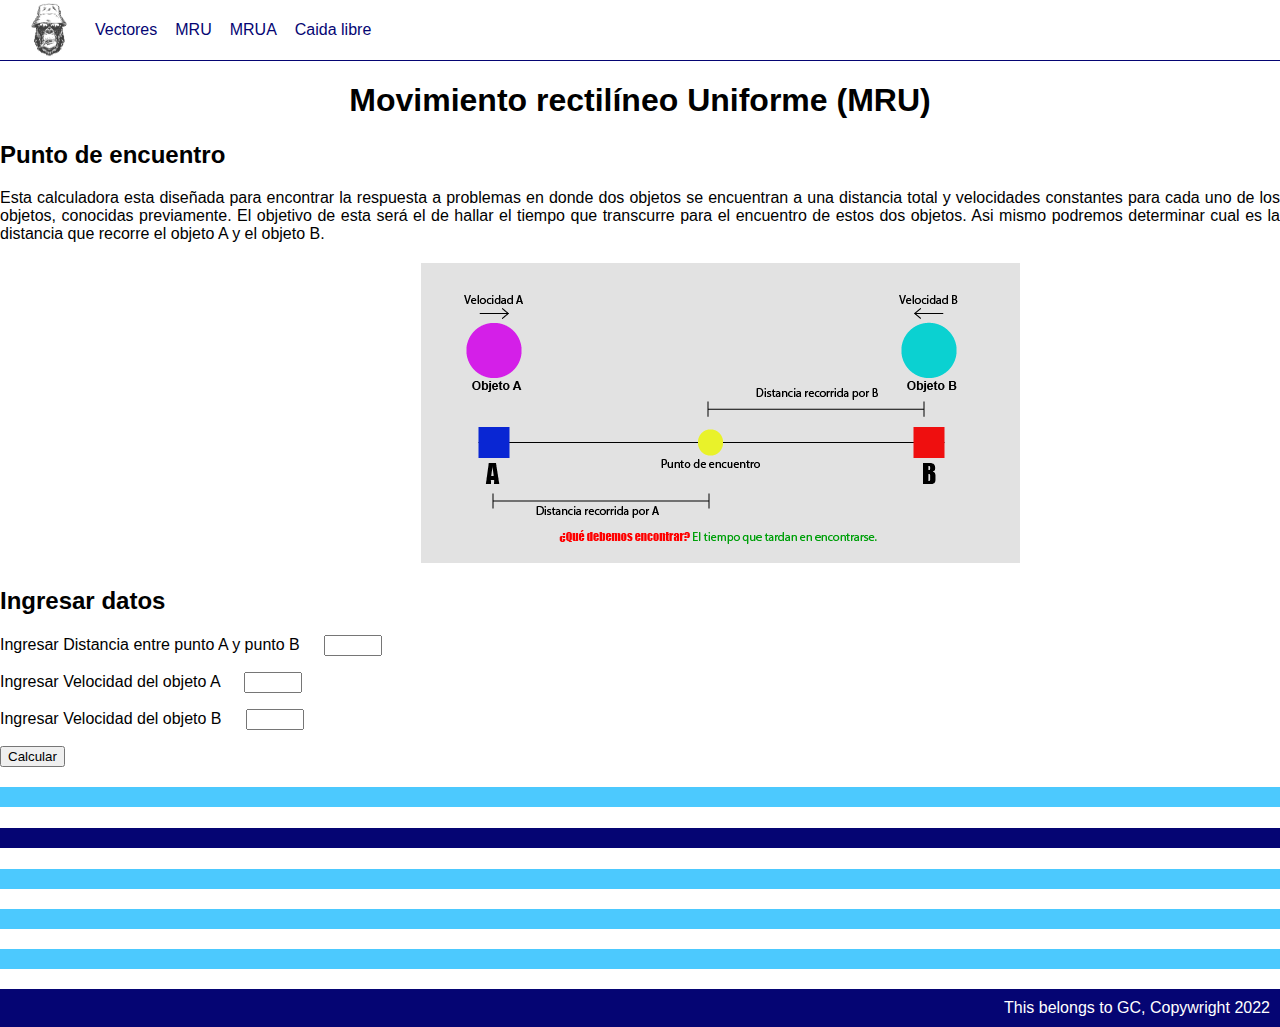
==== index.html @ 4262a770 "Problems fixed" ====
<!DOCTYPE html>
<html lang="en">
<head>
    <meta charset="UTF-8">
    <meta http-equiv="X-UA-Compatible" content="IE=edge">
    <meta name="viewport" content="width=device-width, initial-scale=1.0">
    <link rel="stylesheet" href="./style.css">

    <title>Fisica resolución de ejercicios</title>
</head>
<body>
    <nav>
        <img src="" alt="Mono" class="menu">
        
        <div class="navbar-left">
            <img src="./logo_mono.jpg" alt="logo_mono" class="logo">
            <ul>
                <li>
                  <a href="/">Vectores</a>
                </li>
                <li>
                  <a href="/">MRU</a>
                </li>
                <li>
                  <a href="/">MRUA</a>
                </li>
                <li>
                  <a href="/">Caida libre</a>
                </li>
              </ul>
            </div>
    </nav>
    <section class="main-container">
        <h1 class="titulo">Movimiento rectilíneo Uniforme (MRU)</h1>
        <h2>Punto de encuentro</h2>
        <p class="descripcion">Esta calculadora esta diseñada para encontrar la respuesta a problemas en donde dos objetos se encuentran a una distancia total  y  velocidades constantes para cada uno de los objetos, conocidas previamente. El objetivo de esta será el de hallar el tiempo que transcurre para el encuentro de estos dos objetos. Asi mismo podremos determinar cual es la distancia que recorre el objeto A y el objeto B.</p>

        <div class="graphic">
            <img src="./pEncuentro.png" alt="Dibujo de MRU punto de encuentro">
        </div>

        <h2>Ingresar datos</h2>
        <p>Ingresar Distancia entre punto A y punto B <input type="text" id="dist" class="input-container"></p>
        <p>Ingresar Velocidad del objeto A <input type="text" id="velA" class="input-container"></p>
        <p>Ingresar Velocidad del objeto B <input type="text" id="velB"class="input-container"></p>
        <button id ="calcu" class="buttonSend">Calcular</button>
        
        
        <h2 id="tittle-data" class="headings2"></h2>
        <p id="datos"></p>

        <h1 id ="solution" class="headings1"></h1>      

        <h2 id="tittle-ts" class="headings2"></h2>
        <p id="time-solved"></p>

        <h2 id="tittle-ds" class="headings2"></h2>
        <p id="distance-solved"></p>

        <h2 id="tittle-cs" class="headings2"></h2>
        <p id="compact-solved"></p>

    </section>
   <script src="./main.js"></script> 
</body>

<footer class="footer">This belongs to GC, Copywright 2022</footer>
</html>
---- style.css ----
:root {
    --white: #FFFFFF;
    --black: #000000;
    --dark-blue: #050573;
    --light-blue: #4cc9fe;
    --text-input-field: #F7F7F7;
    --hospital-green: #ACD9B2;
    --sm: 14px;
    --md: 16px;
    --lg: 18px;
    }
    body {
        margin: 0;
        font-family: 'Quicksand', sans-serif;
      }

      .titulo{
        text-align: center;
      }
  
      .inactive{
          display: none;
      }
  
      /* NAV */
      nav {
        background-color: var(--white);
        display: flex;
        justify-content: space-between;
        padding: 0 24px;
        border-bottom: 1px solid var(--dark-blue);
      }
      .menu {
        display: none;
      }
      .logo {
        width: 50px;
      }
      .navbar-left ul,
      .navbar-right ul {
        list-style: none;
        padding: 0;
        margin: 0;
        display: flex;
        align-items: center;
        height: 60px;
      }
      .navbar-left {
        display: flex;
      }
      .navbar-left ul {
        margin-left: 12px;
      }
      .navbar-left ul li a,
      .navbar-right ul li a {
        text-decoration: none;
        color: var(--dark-blue);
        border: 1px solid var(--white);
        padding: 8px;
        border-radius: 8px;
      }
      .navbar-left ul li a:hover,
      .navbar-right ul li a:hover {
        border: 1px solid var(--hospital-green);
        color: var(--hospital-green);
      }

      .descripcion{
        text-align: justify;
        margin-bottom: 20px;
      }

      .input-container{
        margin-left: 20px;
        width: 50px;
      }

      .graphic{
        position: relative;
        padding-left: 420px;
      }

      .headings1{
        background-color: var(--dark-blue);
        color: #ffffff;
        text-align: justify;
        padding: 10px;
      }

      .headings2{
        background-color: var(--light-blue);
        color: #000000;
        text-align: justify;
        padding: 10px;
      }

      .footer{
        background-color: var(--dark-blue);
        color: #ffffff;
        text-align: right;
        padding: 10px;
      }
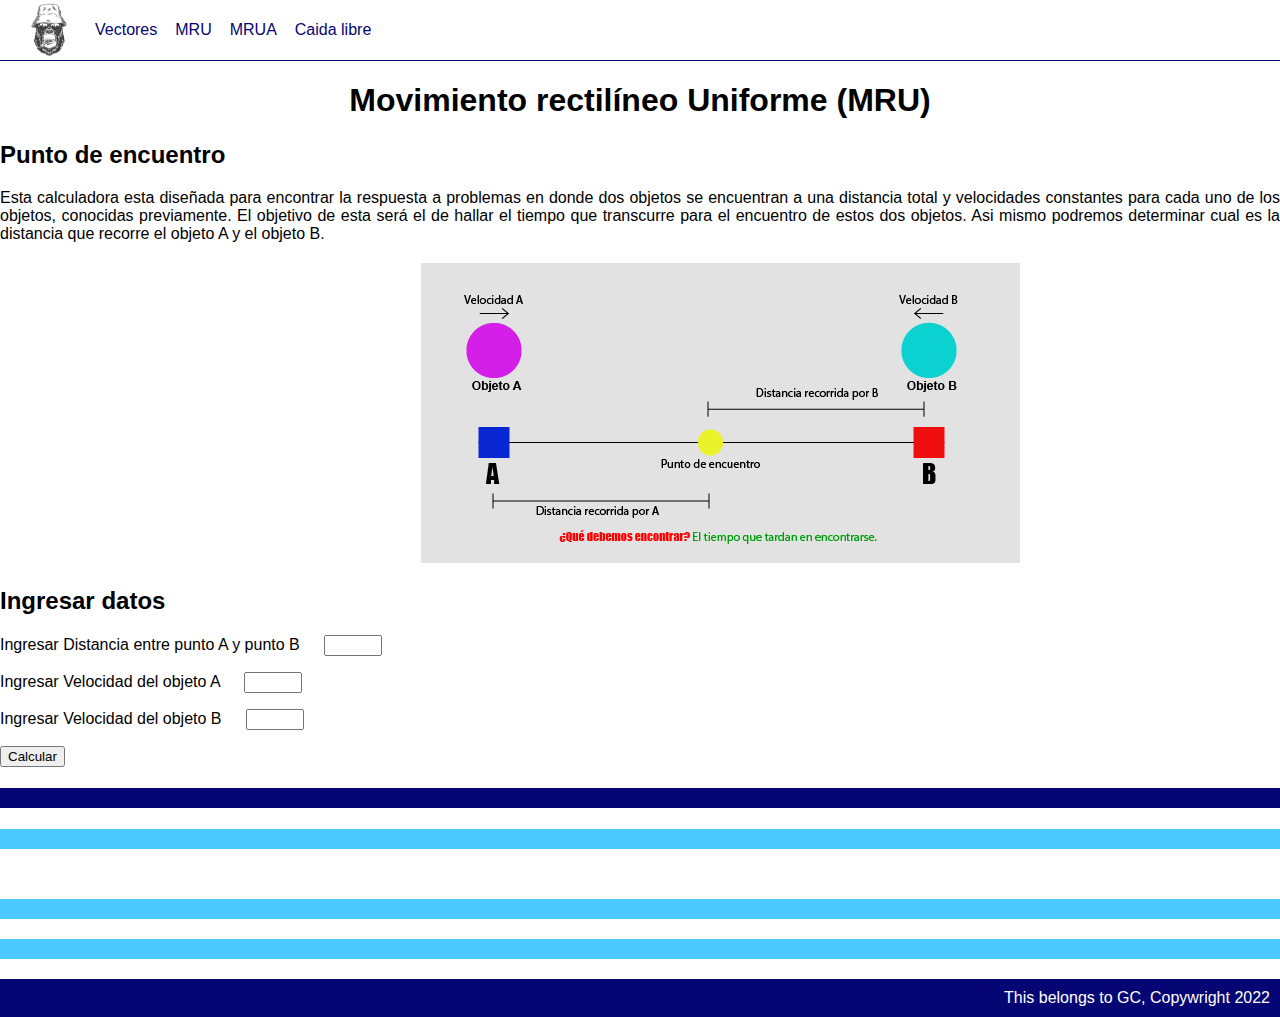
==== commit 78f80579: "I have to figure out how to do something to hide the solutions" ====
--- a/index.html
+++ b/index.html
@@ -47,18 +47,18 @@
         
         
         <h2 id="tittle-data" class="headings2"></h2>
-        <p id="datos"></p>
+        <p id="datos" class="data-container"></p>
 
         <h1 id ="solution" class="headings1"></h1>      
 
-        <h2 id="tittle-ts" class="headings2"></h2>
-        <p id="time-solved"></p>
+        <h2 id="tittle-ts" class="heading-ts"></h2>
+        <p id="time-solved" class="time-solution-container"></p>
 
-        <h2 id="tittle-ds" class="headings2"></h2>
-        <p id="distance-solved"></p>
+        <h2 id="tittle-ds" class="heading-ds"></h2>
+        <p id="distance-solved" class="distance-solution-container"> </p>
 
-        <h2 id="tittle-cs" class="headings2"></h2>
-        <p id="compact-solved"></p>
+        <h2 id="tittle-cs" class="heading-cs"></h2>
+        <p id="compact-solved" class="compact-solution-container"></p>
 
     </section>
    <script src="./main.js"></script> 
--- a/style.css
+++ b/style.css
@@ -87,11 +87,30 @@
         padding: 10px;
       }
 
-      .headings2{
+      .heading-ts{
         background-color: var(--light-blue);
         color: #000000;
         text-align: justify;
         padding: 10px;
+      }
+
+      .heading-ds{
+        background-color: var(--light-blue);
+        color: #000000;
+        text-align: justify;
+        padding: 10px;
+      }
+
+      .heading-cs{
+        background-color: var(--light-blue);
+        color: #000000;
+        text-align: justify;
+        padding: 10px;
+      }
+
+      .time-solution-container{
+        background-color: var(--white);
+        padding: 5px;
       }
 
       .footer{
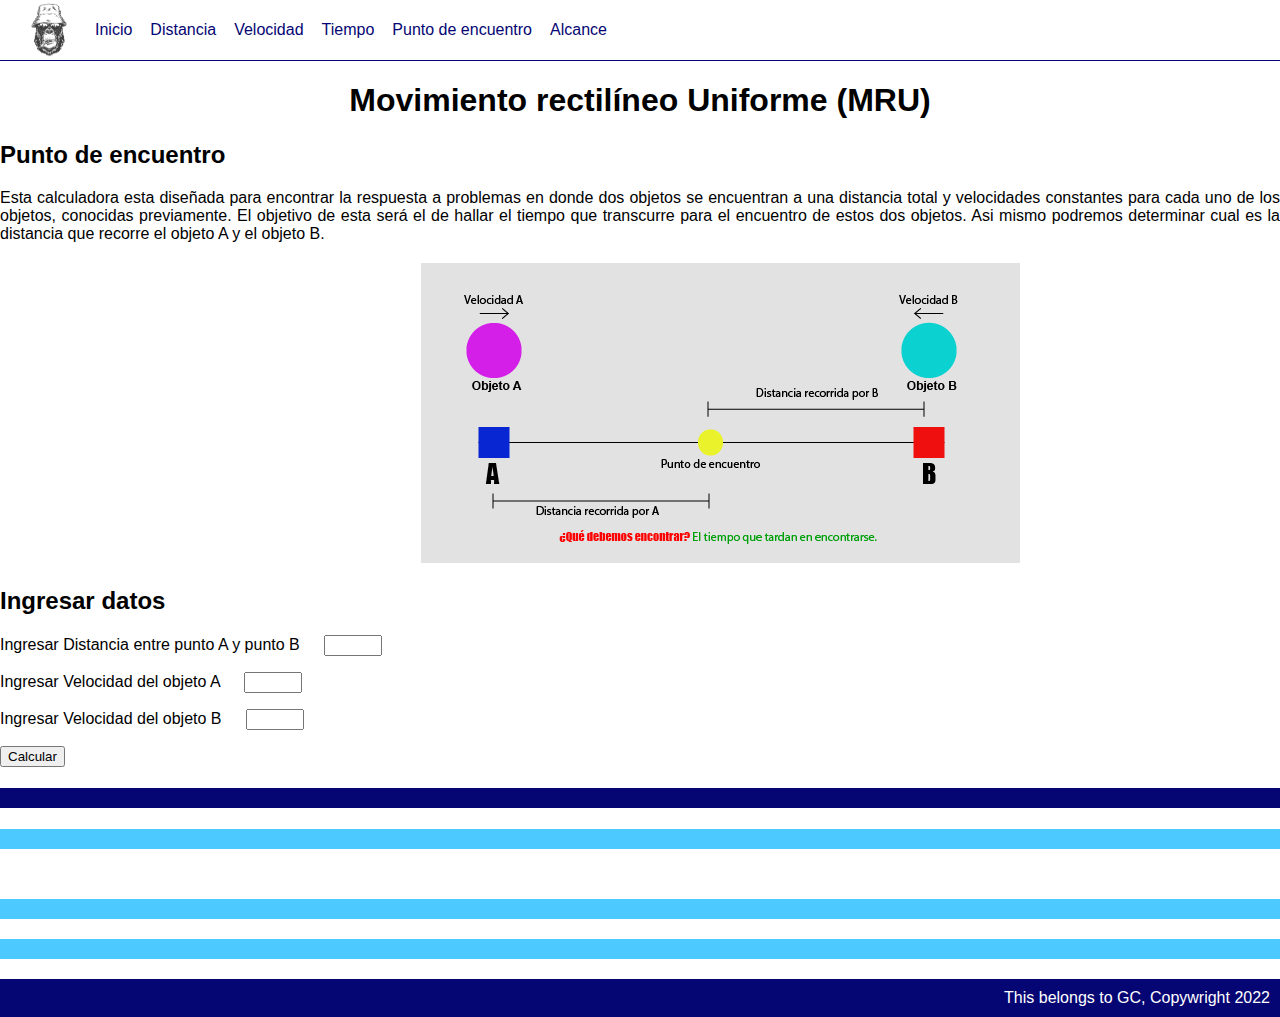
==== commit 17f932e0: "haciendo nuevas ventanas" ====
--- a/index.html
+++ b/index.html
@@ -6,7 +6,7 @@
     <meta name="viewport" content="width=device-width, initial-scale=1.0">
     <link rel="stylesheet" href="./style.css">
 
-    <title>Fisica resolución de ejercicios</title>
+    <title>MRU resolución de ejercicios</title>
 </head>
 <body>
     <nav>
@@ -16,16 +16,22 @@
             <img src="./logo_mono.jpg" alt="logo_mono" class="logo">
             <ul>
                 <li>
-                  <a href="/">Vectores</a>
+                <a href="./inicio.html">Inicio</a>
+                </li>  
+                 <li>
+                  <a href="/">Distancia</a>
                 </li>
                 <li>
-                  <a href="/">MRU</a>
+                  <a href="/">Velocidad</a>
                 </li>
                 <li>
-                  <a href="/">MRUA</a>
+                  <a href="/">Tiempo</a>
                 </li>
                 <li>
-                  <a href="/">Caida libre</a>
+                  <a href="./index.html">Punto de encuentro</a>
+                </li>
+                <li>
+                  <a href="/">Alcance</a>
                 </li>
               </ul>
             </div>
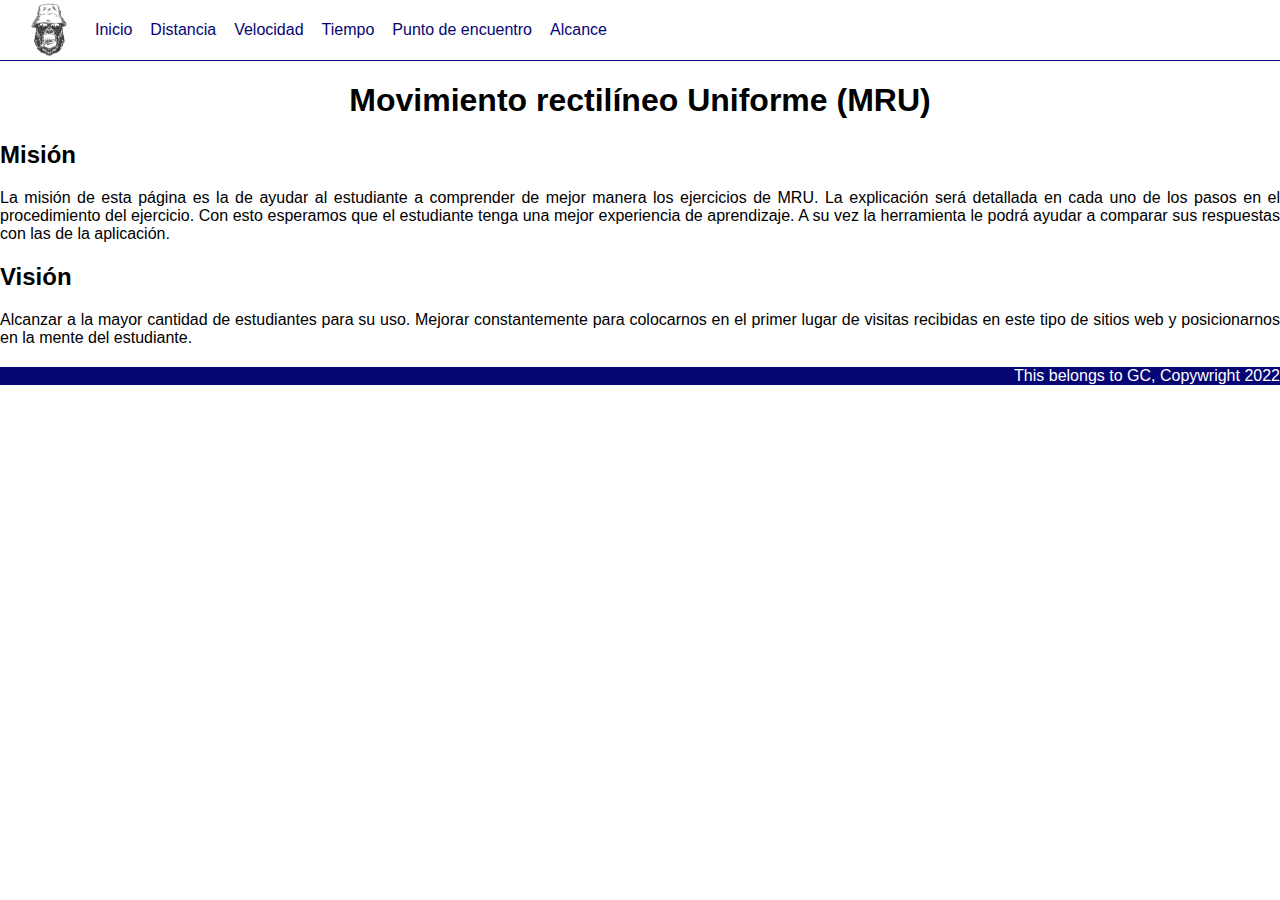
==== commit def21d0a: "Cambio de nombres a los documentos" ====
--- a/index.html
+++ b/index.html
@@ -6,7 +6,7 @@
     <meta name="viewport" content="width=device-width, initial-scale=1.0">
     <link rel="stylesheet" href="./style.css">
 
-    <title>MRU resolución de ejercicios</title>
+    <title>Inicio MRU</title>
 </head>
 <body>
     <nav>
@@ -16,55 +16,32 @@
             <img src="./logo_mono.jpg" alt="logo_mono" class="logo">
             <ul>
                 <li>
-                <a href="./inicio.html">Inicio</a>
-                </li>  
-                 <li>
-                  <a href="/">Distancia</a>
+                    <a href="./inicio.html">Inicio</a>
+                </li><li>
+                    <a class="distancia" href="./distancia.html">Distancia</a>
                 </li>
                 <li>
-                  <a href="/">Velocidad</a>
+                    <a class="velocidad" href="/">Velocidad</a>
                 </li>
                 <li>
-                  <a href="/">Tiempo</a>
+                    <a class="tiempo" href="/">Tiempo</a>
                 </li>
                 <li>
-                  <a href="./index.html">Punto de encuentro</a>
+                    <a class="punto-de-encuentro" href="./index.html">Punto de encuentro</a>
                 </li>
                 <li>
-                  <a href="/">Alcance</a>
+                    <a class="alcance" href="/">Alcance</a>
                 </li>
               </ul>
             </div>
     </nav>
     <section class="main-container">
         <h1 class="titulo">Movimiento rectilíneo Uniforme (MRU)</h1>
-        <h2>Punto de encuentro</h2>
-        <p class="descripcion">Esta calculadora esta diseñada para encontrar la respuesta a problemas en donde dos objetos se encuentran a una distancia total  y  velocidades constantes para cada uno de los objetos, conocidas previamente. El objetivo de esta será el de hallar el tiempo que transcurre para el encuentro de estos dos objetos. Asi mismo podremos determinar cual es la distancia que recorre el objeto A y el objeto B.</p>
+        <h2>Misión</h2>
+        <p class="descripcion">La misión de esta página es la de ayudar al estudiante a comprender de mejor manera los ejercicios de MRU. La explicación será detallada en cada uno de los pasos en el procedimiento del ejercicio. Con esto esperamos que el estudiante tenga una mejor experiencia de aprendizaje. A su vez la herramienta le podrá ayudar a comparar sus respuestas con las de la aplicación.</p>
 
-        <div class="graphic">
-            <img src="./pEncuentro.png" alt="Dibujo de MRU punto de encuentro">
-        </div>
-
-        <h2>Ingresar datos</h2>
-        <p>Ingresar Distancia entre punto A y punto B <input type="text" id="dist" class="input-container"></p>
-        <p>Ingresar Velocidad del objeto A <input type="text" id="velA" class="input-container"></p>
-        <p>Ingresar Velocidad del objeto B <input type="text" id="velB"class="input-container"></p>
-        <button id ="calcu" class="buttonSend">Calcular</button>
-        
-        
-        <h2 id="tittle-data" class="headings2"></h2>
-        <p id="datos" class="data-container"></p>
-
-        <h1 id ="solution" class="headings1"></h1>      
-
-        <h2 id="tittle-ts" class="heading-ts"></h2>
-        <p id="time-solved" class="time-solution-container"></p>
-
-        <h2 id="tittle-ds" class="heading-ds"></h2>
-        <p id="distance-solved" class="distance-solution-container"> </p>
-
-        <h2 id="tittle-cs" class="heading-cs"></h2>
-        <p id="compact-solved" class="compact-solution-container"></p>
+        <h2>Visión</h2>
+        <p class="descripcion">Alcanzar a la mayor cantidad de estudiantes para su uso. Mejorar constantemente para colocarnos en el primer lugar de visitas recibidas en este tipo de sitios web y posicionarnos en la mente del estudiante.</p>
 
     </section>
    <script src="./main.js"></script> 
--- a/style.css
+++ b/style.css
@@ -74,48 +74,10 @@
         margin-left: 20px;
         width: 50px;
       }
-
-      .graphic{
-        position: relative;
-        padding-left: 420px;
-      }
-
-      .headings1{
-        background-color: var(--dark-blue);
-        color: #ffffff;
-        text-align: justify;
-        padding: 10px;
-      }
-
-      .heading-ts{
-        background-color: var(--light-blue);
-        color: #000000;
-        text-align: justify;
-        padding: 10px;
-      }
-
-      .heading-ds{
-        background-color: var(--light-blue);
-        color: #000000;
-        text-align: justify;
-        padding: 10px;
-      }
-
-      .heading-cs{
-        background-color: var(--light-blue);
-        color: #000000;
-        text-align: justify;
-        padding: 10px;
-      }
-
-      .time-solution-container{
-        background-color: var(--white);
-        padding: 5px;
-      }
-
+      
       .footer{
         background-color: var(--dark-blue);
         color: #ffffff;
         text-align: right;
-        padding: 10px;
+        /* padding: 10px; */
       }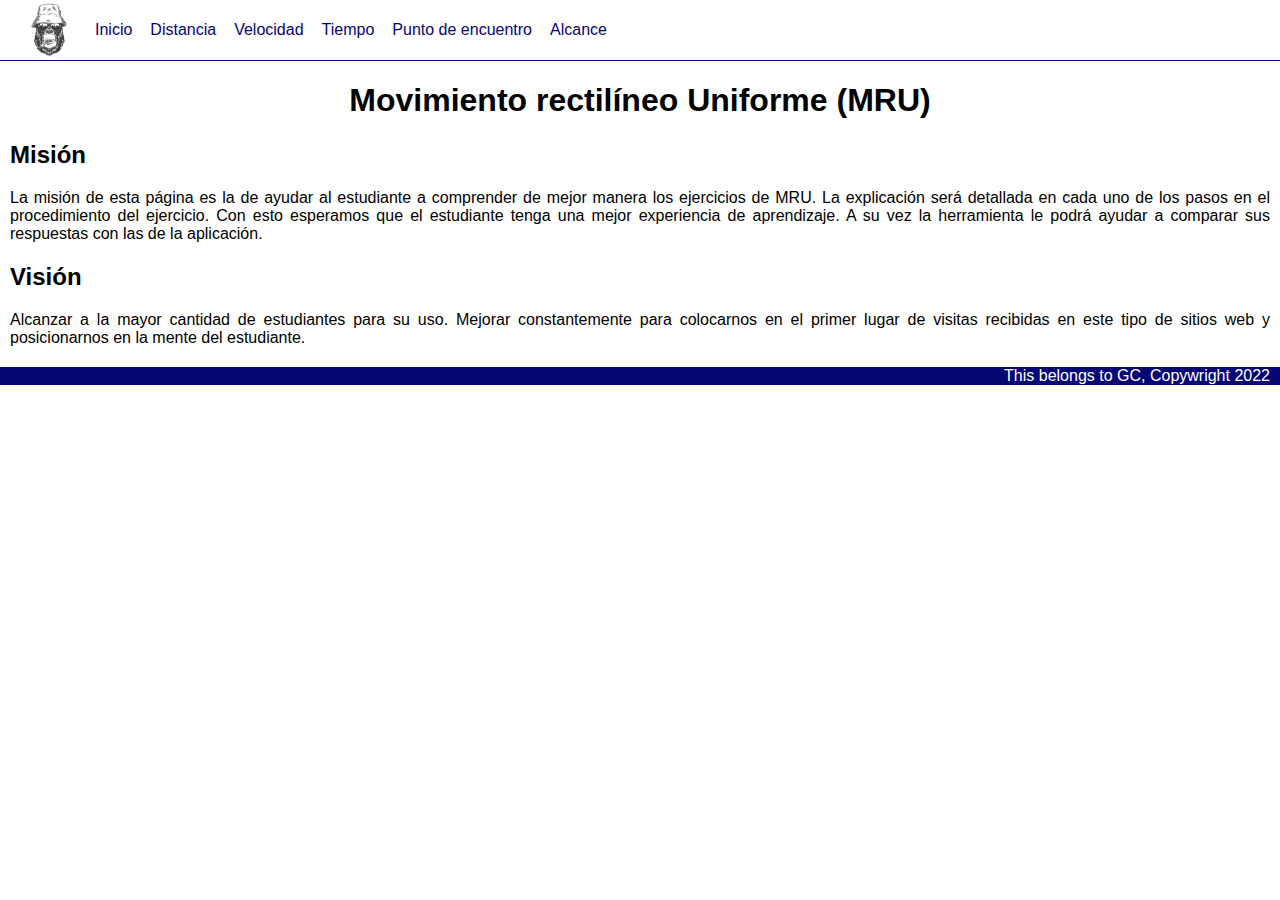
==== commit ff28ef76: "version 1.2 con version mobile incluida" ====
--- a/index.html
+++ b/index.html
@@ -10,30 +10,52 @@
 </head>
 <body>
     <nav>
-        <img src="" alt="Mono" class="menu">
+        <img src="./icon_menu.svg" alt="menu" class="menu">
         
         <div class="navbar-left">
             <img src="./logo_mono.jpg" alt="logo_mono" class="logo">
             <ul>
                 <li>
-                    <a href="./inicio.html">Inicio</a>
+                    <a href="./index.html">Inicio</a>
                 </li><li>
                     <a class="distancia" href="./distancia.html">Distancia</a>
                 </li>
                 <li>
-                    <a class="velocidad" href="/">Velocidad</a>
+                    <a class="velocidad" href="./velocidad.html">Velocidad</a>
                 </li>
                 <li>
-                    <a class="tiempo" href="/">Tiempo</a>
+                    <a class="tiempo" href="./time.html">Tiempo</a>
                 </li>
                 <li>
-                    <a class="punto-de-encuentro" href="./index.html">Punto de encuentro</a>
+                    <a class="punto-de-encuentro" href="./encuentro.html">Punto de encuentro</a>
                 </li>
                 <li>
-                    <a class="alcance" href="/">Alcance</a>
+                    <a class="alcance" href="./alcance.html">Alcance</a>
                 </li>
               </ul>
             </div>
+
+            <div class="mobile-menu inactive">
+                <ul>
+                  <li>
+                    <a href="./index.html">Inicio</a>
+                  </li>
+                  <li>
+                    <a href="./distancia.html">Distancia</a>
+                  </li>
+                  <li>
+                    <a href="./velocidad.html">Velocidad</a>
+                  </li>
+                  <li>
+                    <a href="./time.html">Tiempo</a>
+                  </li>
+                  <li>
+                    <a href="./encuentro.html">Punto de encuentro</a>
+                  </li>
+                  <li>
+                    <a href="./alcance.html">Alcance</a>
+                  </li>
+                </ul>
     </nav>
     <section class="main-container">
         <h1 class="titulo">Movimiento rectilíneo Uniforme (MRU)</h1>
@@ -47,5 +69,7 @@
    <script src="./main.js"></script> 
 </body>
 
-<footer class="footer">This belongs to GC, Copywright 2022</footer>
+<footer class="footer">
+    <a>This belongs to GC, Copywright 2022</a>
+</footer>
 </html>--- a/style.css
+++ b/style.css
@@ -10,6 +10,7 @@
     --lg: 18px;
     }
     body {
+        width: 100%;
         margin: 0;
         font-family: 'Quicksand', sans-serif;
       }
@@ -65,6 +66,11 @@
         color: var(--hospital-green);
       }
 
+      .main-container{
+        margin-left: 10px;
+        margin-right: 10px;
+      }
+
       .descripcion{
         text-align: justify;
         margin-bottom: 20px;
@@ -80,4 +86,58 @@
         color: #ffffff;
         text-align: right;
         /* padding: 10px; */
+      }
+
+      .footer a {
+        margin-right: 10px;
+        
+      }
+
+      .mobile-menu {
+        background-color: var(--white);
+        padding: 24px;
+        position: absolute;
+        top: 60px;
+        left: 0;
+        width: 100%;
+      }
+      .mobile-menu a {
+        text-decoration: none;
+        color: var(--black);
+        font-weight: bold;
+        /* margin-bottom: 24px; */
+        /* background-color: #050573; */
+      }
+      .mobile-menu ul {
+        padding: 0;
+        /* margin: 24px 0 0; */
+        list-style: none;
+        
+      }
+      /* .mobile-menu ul:nth-child(1) {
+        border-bottom: 1px solid var(--very-light-pink);
+      } */
+      .mobile-menu ul li {
+        margin-bottom: 24px;
+      }
+
+      @media (max-width: 640px) {
+        .menu {
+          display: block;
+        }
+        .navbar-left ul {
+          display: none;
+        }
+        .desktop-menu {
+          display: none;
+        }
+        .main-container {
+          width: 100%;
+        }
+      }
+
+      @media (min-width: 641px){
+        .mobile-menu{
+            display: none;
+        }
       }